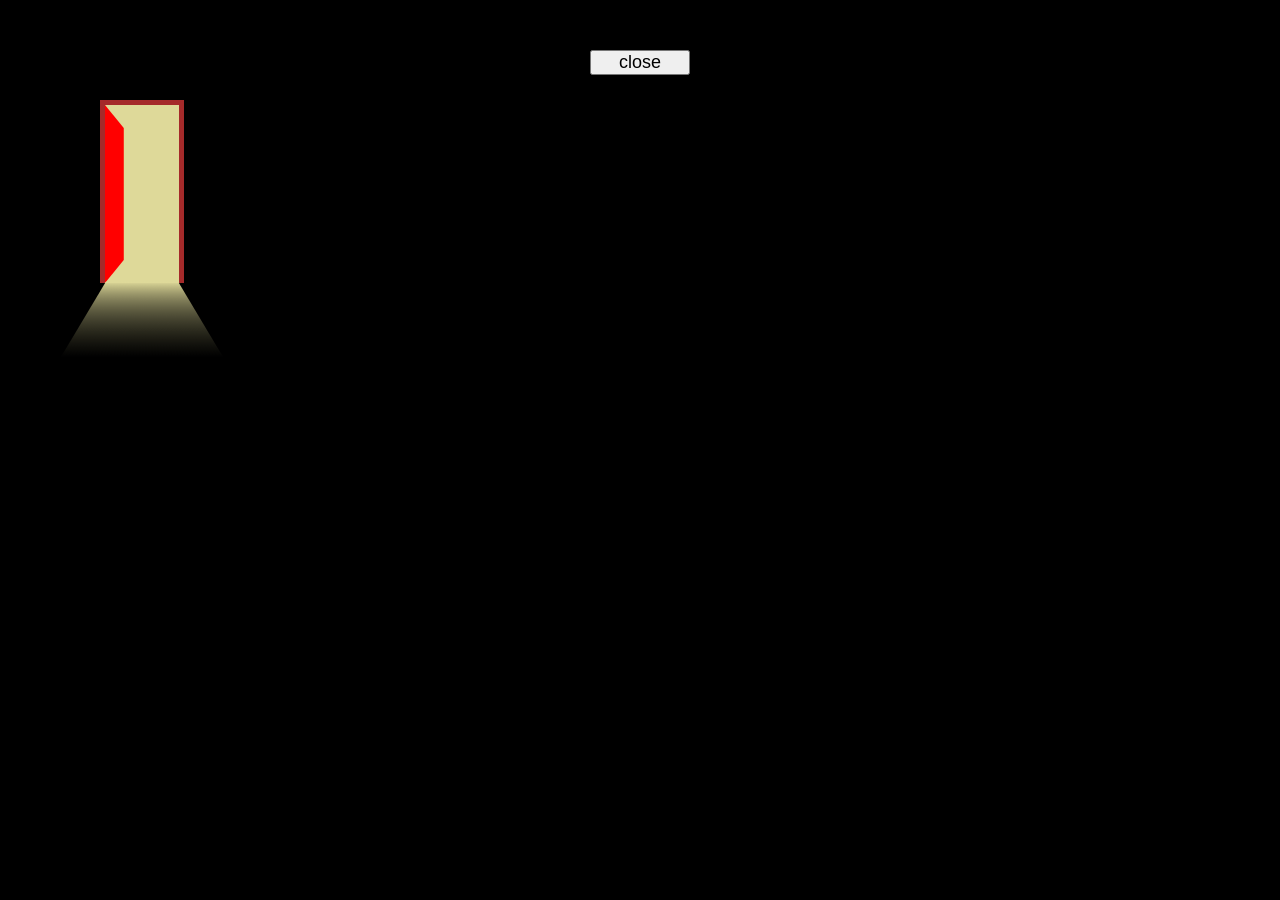
==== index.html @ 0a94a7cc "Rename Door.html to index.html" ====
<!doctype html>
<html>
<head>
  <title>Door Animation</title>
  <link rel="stylesheet" href="style.css">
</head>
<body>
<!--is this help you?
  and something i improve tell me in raihanshek530+DoorAnimation@gmail.com -->
  <div id="frame">
  <div id="door"></div>
  </div>
  <div class="glow"></div>
  <button id="open">close</button>
  <script src="script.js"></script>
</body>
</html>
---- style.css ----
*{
  margin: 0;
  padding: 0;
}
body{
  background-color: black
}
#frame{
  margin: 100px 0 0 100px;
  height: 178px;
  width: 74px;
  border-top: 5px solid brown;
  border-left: 5px solid brown;
  border-right: 5px solid brown;
  position: relative;
  background-color: #ded999;
}
#door{
  top: 0;
  left: 0;
  height: 178px;
  width: 74px;
  transform: perspective(200px) rotateY(70deg);
  background: url('https://i.ibb.co/LXZwYfCQ/IMG-20250215-111242.jpg');
  background-size: contain;
  background-repeat: no-repeat;
  background-color: red;
  transition: transform 0.5s ease-in-out;
  transform-origin: left;
  position: absolute;
}
.glow{
  position: absolute;
  top: 255px;
  left: -8px;
  height: 100px;
  width:100px;
  background: linear-gradient(#ded999, transparent);
  margin: 0 0 0 100px;
  transform: perspective(100px) rotateX(50deg);
  transition: opacity 0.7s linear;
  opacity: 1;
}
#open{
  font-size: 18px;
  height: 25px;
  width: 100px;
  position: absolute;
  top: 50px;
  left: 50%;
  transform: translateX(-50%);
  transition: color 0.7s ease-in-out;
  
}
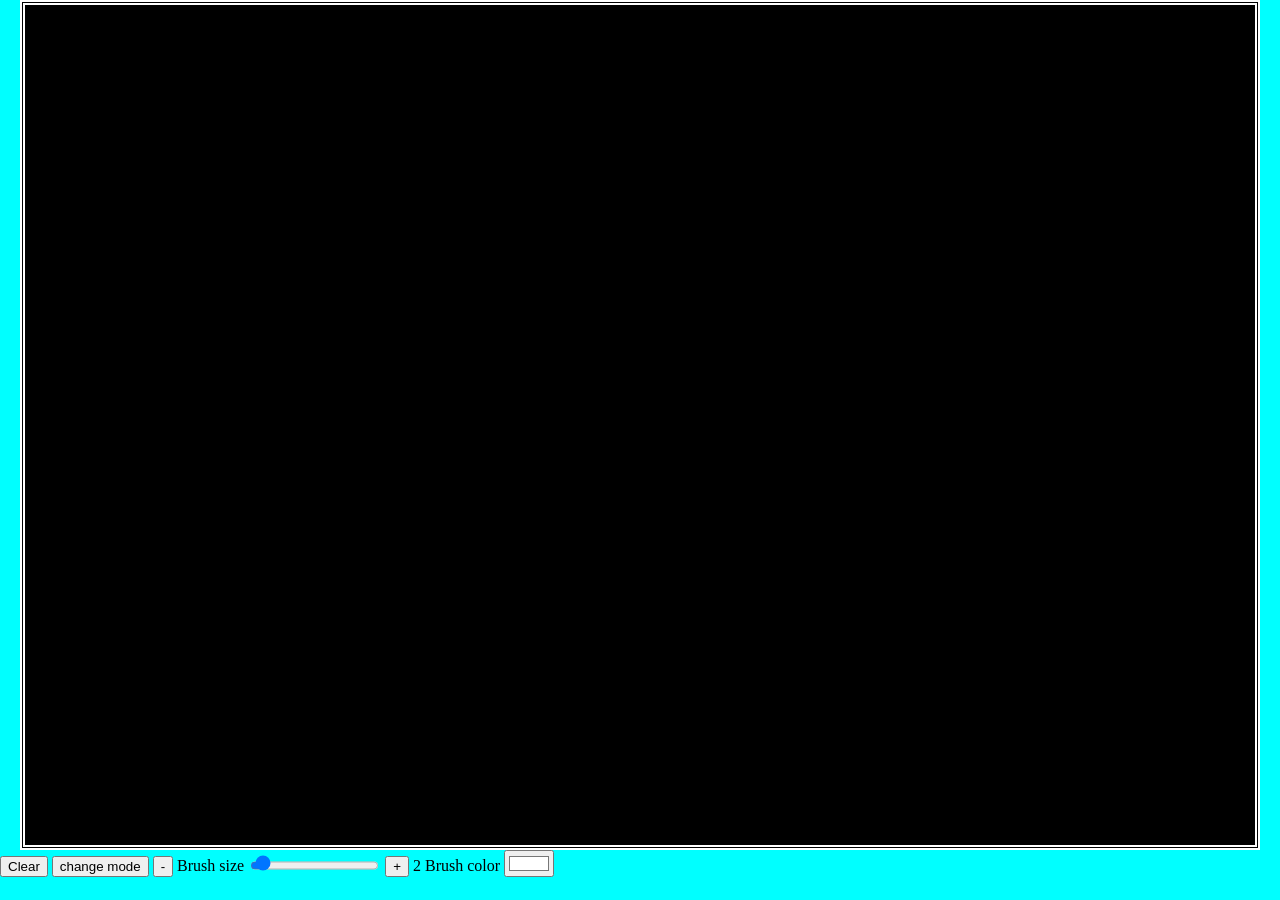
==== commit 7965c1b8: "new files sfdsfassdasdf" ====
--- a/index.html
+++ b/index.html
@@ -1,17 +1,37 @@
-<!doctype html>
-<html>
-<head>
-  <title>Door Animation</title>
-  <link rel="stylesheet" href="style.css">
-</head>
-<body>
-<!--is this help you?
-  and something i improve tell me in raihanshek530+DoorAnimation@gmail.com -->
-  <div id="frame">
-  <div id="door"></div>
-  </div>
-  <div class="glow"></div>
-  <button id="open">close</button>
-  <script src="script.js"></script>
-</body>
+<!DOCTYPE html>
+<html lang="EN-IN">
+  <head>
+    <meta charset="UTF-8" />
+    <meta name="viewport" content="width=device-width, initial-scale=1.0" />
+    <meta
+      name="description"
+      content="Unleash your creativity with Canvas Drawing App! Draw freely on an interactive canvas, adjust brush size and color, switch modes, and clear your artwork. Perfect for artists, designers, and hobbyists. Updated October 2025." />
+    <title>Canvas Drawing</title>
+    <link rel="icon" type="image/png" href="img/image.png" />
+    <link rel="stylesheet" href="style.css" />
+  </head>
+
+  <body>
+    <canvas
+      id="myCanvas"
+      role="application"
+      aria-label="Interactive drawing canvas"></canvas>
+    <button onclick="clearCanvas()" aria-label="Clear the canvas" class="btn">
+      Clear
+    </button>
+    <button id="change" aria-label="Toggle drawing mode" class="btn">
+      change mode
+    </button>
+
+    <button class="btn1 btn br" aria-label="Decrease brush size">-</button>
+
+    <label for="inp"> Brush size </label>
+    <input id="inp" type="range" min="1" max="100" value="5" />
+    <button class="btn2 btn br" aria-label="Increase brush size">+</button>
+    <p id="msg" aria-label="current brush size"></p>
+    <label for="color"> Brush color </label>
+    <input type="color" id="color" value="#ffffff" />
+
+    <script src="script.js"></script>
+  </body>
 </html>
--- a/style.css
+++ b/style.css
@@ -1,54 +1 @@
-*{
-  margin: 0;
-  padding: 0;
-}
-body{
-  background-color: black
-}
-#frame{
-  margin: 100px 0 0 100px;
-  height: 178px;
-  width: 74px;
-  border-top: 5px solid brown;
-  border-left: 5px solid brown;
-  border-right: 5px solid brown;
-  position: relative;
-  background-color: #ded999;
-}
-#door{
-  top: 0;
-  left: 0;
-  height: 178px;
-  width: 74px;
-  transform: perspective(200px) rotateY(70deg);
-  background: url('https://i.ibb.co/LXZwYfCQ/IMG-20250215-111242.jpg');
-  background-size: contain;
-  background-repeat: no-repeat;
-  background-color: red;
-  transition: transform 0.5s ease-in-out;
-  transform-origin: left;
-  position: absolute;
-}
-.glow{
-  position: absolute;
-  top: 255px;
-  left: -8px;
-  height: 100px;
-  width:100px;
-  background: linear-gradient(#ded999, transparent);
-  margin: 0 0 0 100px;
-  transform: perspective(100px) rotateX(50deg);
-  transition: opacity 0.7s linear;
-  opacity: 1;
-}
-#open{
-  font-size: 18px;
-  height: 25px;
-  width: 100px;
-  position: absolute;
-  top: 50px;
-  left: 50%;
-  transform: translateX(-50%);
-  transition: color 0.7s ease-in-out;
-  
-}
+body{background-color:cyan;margin:0}canvas{background-color:#000;border:5px double #fff;cursor:url(img/image.png) 16 16,pointer;display:block;margin-left:20px}.gop{font-size:16px;left:10px;padding:5px 10px;position:fixed;top:10px}#inp,#msg{display:inline}#btn1{color:blue;font-size:36px;height:30px;width:30px}@media screen and (max-width:767px){body{font-size:24px}input[type=range]{-webkit-appearance:none;appearance:none;border:2px double #daa520;border-radius:25px;height:50px;width:250px}input[type=color]{height:70px;width:70px}.btn{color:blue;font-size:24px}.br{font-size:36px;height:40px;width:40px}}input[type=range]::-webkit-slider-thumb{-webkit-appearance:none;appearance:none;background:#04aa6d;border:2px double #daa520;border-radius:50%;cursor:pointer;height:30px;margin-top:-5px;width:30px}input[type=range]::-moz-range-thumb{background:#04aa6d;border:2px double #daa520;border-radius:50%;cursor:pointer;height:30px;width:30px}input[type=range]::-ms-thumb{background:#04aa6d;border:2px double #daa520;border-radius:50%;cursor:pointer;height:30px;width:30px}
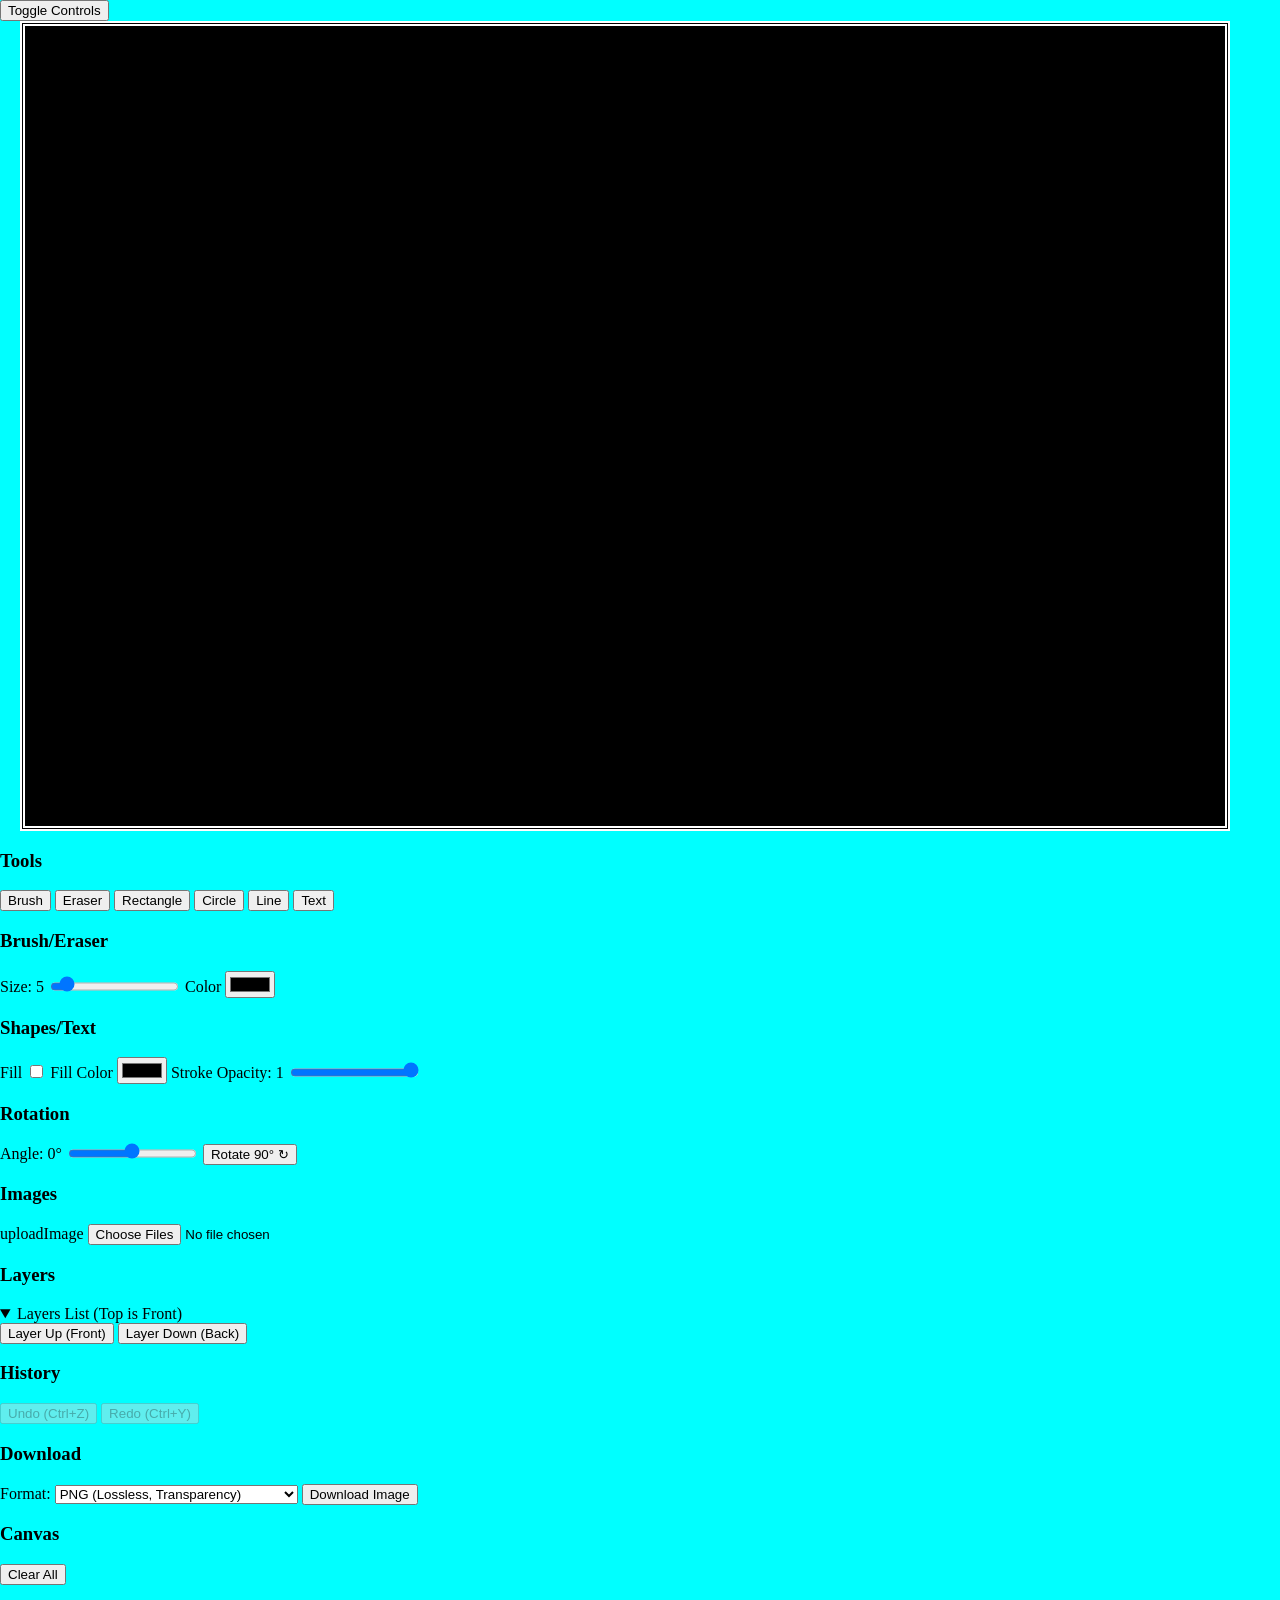
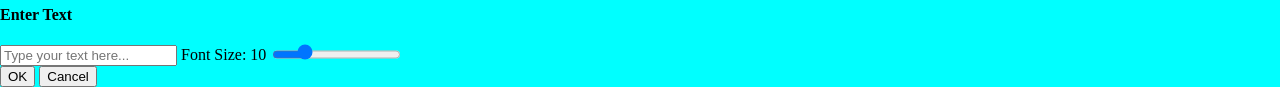
==== commit 677522ec: "Update index.html AEFRDSFV" ====
--- a/index.html
+++ b/index.html
@@ -1,37 +1 @@
-<!DOCTYPE html>
-<html lang="EN-IN">
-  <head>
-    <meta charset="UTF-8" />
-    <meta name="viewport" content="width=device-width, initial-scale=1.0" />
-    <meta
-      name="description"
-      content="Unleash your creativity with Canvas Drawing App! Draw freely on an interactive canvas, adjust brush size and color, switch modes, and clear your artwork. Perfect for artists, designers, and hobbyists. Updated October 2025." />
-    <title>Canvas Drawing</title>
-    <link rel="icon" type="image/png" href="img/image.png" />
-    <link rel="stylesheet" href="style.css" />
-  </head>
-
-  <body>
-    <canvas
-      id="myCanvas"
-      role="application"
-      aria-label="Interactive drawing canvas"></canvas>
-    <button onclick="clearCanvas()" aria-label="Clear the canvas" class="btn">
-      Clear
-    </button>
-    <button id="change" aria-label="Toggle drawing mode" class="btn">
-      change mode
-    </button>
-
-    <button class="btn1 btn br" aria-label="Decrease brush size">-</button>
-
-    <label for="inp"> Brush size </label>
-    <input id="inp" type="range" min="1" max="100" value="5" />
-    <button class="btn2 btn br" aria-label="Increase brush size">+</button>
-    <p id="msg" aria-label="current brush size"></p>
-    <label for="color"> Brush color </label>
-    <input type="color" id="color" value="#ffffff" />
-
-    <script src="script.js"></script>
-  </body>
-</html>
+<!doctypehtml><html lang=en><meta charset=UTF-8><meta content="width=device-width,initial-scale=1"name=viewport><meta content="Enhanced Canvas Drawing App with layers, shapes, images, rotation, text, eraser, undo/redo, hideable panel, foldable layers, and responsive design."name=description><title>Canvas Drawing App</title><link href=style.css rel=stylesheet><button id=toggle-controls>Toggle Controls</button><div id=canvas-container><canvas height=800 id=myCanvas width=1200></canvas></div><div class=controls><h3>Tools</h3><div class=tool-group><button id=toolBrush class=active>Brush</button> <button id=toolEraser>Eraser</button> <button id=toolRect>Rectangle</button> <button id=toolCircle>Circle</button> <button id=toolLine>Line</button> <button id=toolText>Text</button></div><h3>Brush/Eraser</h3><label for=brushSize>Size: <span id=brushSizeValue>5</span></label> <input id=brushSize type=range value=5 max=50 min=1> <label>Color <input id=brushColor type=color value=#000000></label><h3>Shapes/Text</h3><label>Fill <input id=shapeFill type=checkbox></label> <label>Fill Color <input id=fillColor type=color value=#000000></label> <label for=shapeOpacity>Stroke Opacity: <span id=shapeOpacityValue>1</span></label> <input id=shapeOpacity type=range value=1 max=1 min=0 step=0.1><h3>Rotation</h3><label for=rotationRange>Angle: <span id=rotationValue>0°</span></label> <input id=rotationRange type=range value=0 max=180 min=-180 step=5> <button id=rotate90Clockwise>Rotate 90° ↻</button><h3>Images</h3><label>uploadImage <input id=uploadImage type=file accept=image/* multiple></label><h3>Layers</h3><details id=layersAccordion open><summary>Layers List (Top is Front)</summary><div id=layersPanel></div></details><div><button id=layerUp>Layer Up (Front)</button> <button id=layerDown>Layer Down (Back)</button></div><h3>History</h3><div><button id=undo disabled>Undo (Ctrl+Z)</button> <button id=redo disabled>Redo (Ctrl+Y)</button></div><h3>Download</h3><label for=format>Format:</label> <select id=format><option value=png>PNG (Lossless, Transparency)<option value=jpeg>JPEG (Lossy, No Transparency)<option value=svg>SVG (Vector - Shapes/Text/Line only)</select> <button id=download>Download Image</button><h3>Canvas</h3><button id=clearCanvas>Clear All</button></div><div id=textModal><h4>Enter Text</h4><input id=textInput placeholder="Type your text here..."maxlength=100> <label>Font Size: <span id=textFontSizeValue>10</span></label> <input id=textFontSize type=range value=30 max=100 min=10><br><button id=confirmText>OK</button> <button id=cancelText>Cancel</button></div><script src=script.js></script>
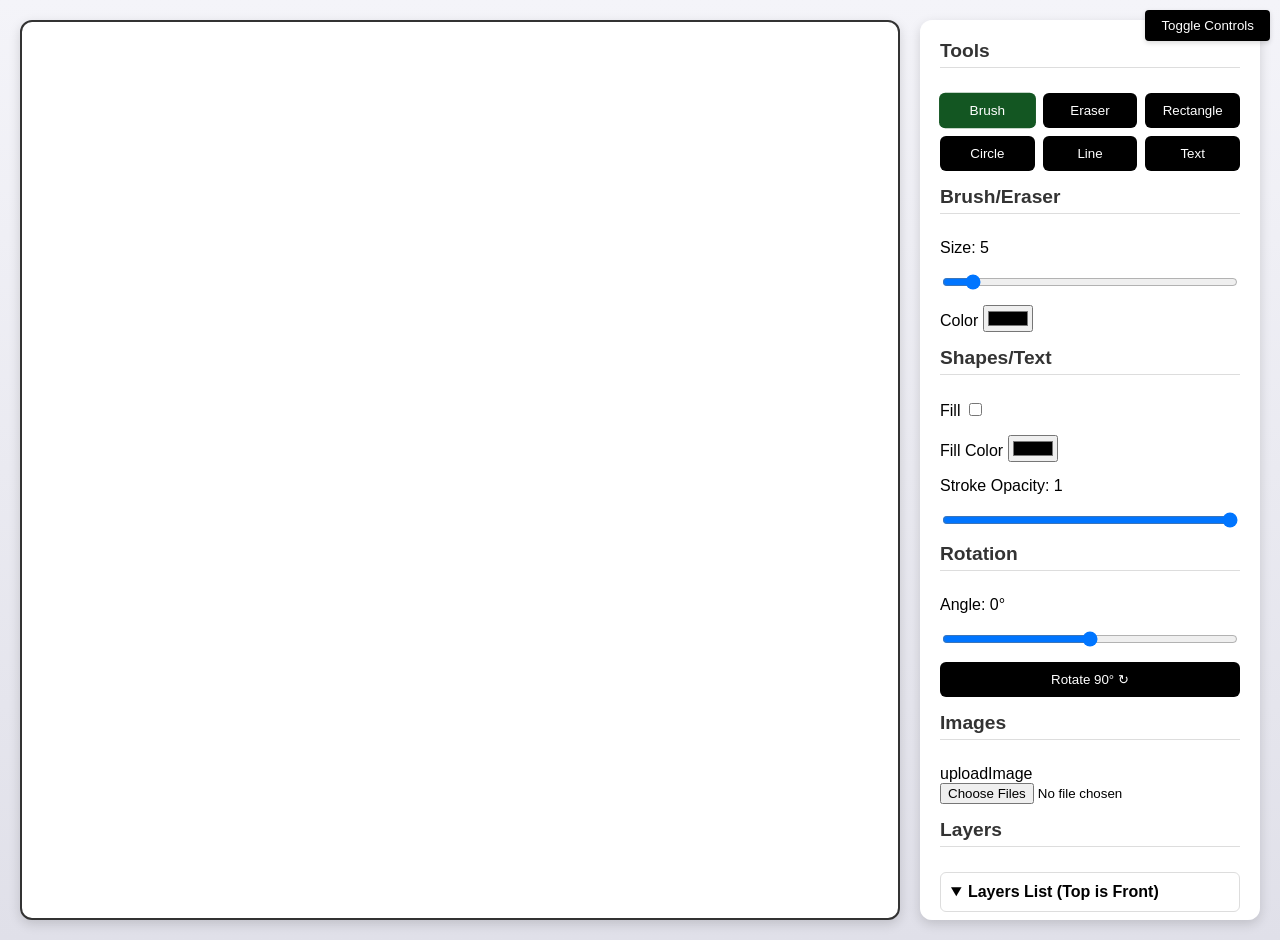
==== commit 25b15fe5: "Update index.html" ====
--- a/index.html
+++ b/index.html
@@ -1 +1 @@
-<!doctypehtml><html lang=en><meta charset=UTF-8><meta content="width=device-width,initial-scale=1"name=viewport><meta content="Enhanced Canvas Drawing App with layers, shapes, images, rotation, text, eraser, undo/redo, hideable panel, foldable layers, and responsive design."name=description><title>Canvas Drawing App</title><link href=style.css rel=stylesheet><button id=toggle-controls>Toggle Controls</button><div id=canvas-container><canvas height=800 id=myCanvas width=1200></canvas></div><div class=controls><h3>Tools</h3><div class=tool-group><button id=toolBrush class=active>Brush</button> <button id=toolEraser>Eraser</button> <button id=toolRect>Rectangle</button> <button id=toolCircle>Circle</button> <button id=toolLine>Line</button> <button id=toolText>Text</button></div><h3>Brush/Eraser</h3><label for=brushSize>Size: <span id=brushSizeValue>5</span></label> <input id=brushSize type=range value=5 max=50 min=1> <label>Color <input id=brushColor type=color value=#000000></label><h3>Shapes/Text</h3><label>Fill <input id=shapeFill type=checkbox></label> <label>Fill Color <input id=fillColor type=color value=#000000></label> <label for=shapeOpacity>Stroke Opacity: <span id=shapeOpacityValue>1</span></label> <input id=shapeOpacity type=range value=1 max=1 min=0 step=0.1><h3>Rotation</h3><label for=rotationRange>Angle: <span id=rotationValue>0°</span></label> <input id=rotationRange type=range value=0 max=180 min=-180 step=5> <button id=rotate90Clockwise>Rotate 90° ↻</button><h3>Images</h3><label>uploadImage <input id=uploadImage type=file accept=image/* multiple></label><h3>Layers</h3><details id=layersAccordion open><summary>Layers List (Top is Front)</summary><div id=layersPanel></div></details><div><button id=layerUp>Layer Up (Front)</button> <button id=layerDown>Layer Down (Back)</button></div><h3>History</h3><div><button id=undo disabled>Undo (Ctrl+Z)</button> <button id=redo disabled>Redo (Ctrl+Y)</button></div><h3>Download</h3><label for=format>Format:</label> <select id=format><option value=png>PNG (Lossless, Transparency)<option value=jpeg>JPEG (Lossy, No Transparency)<option value=svg>SVG (Vector - Shapes/Text/Line only)</select> <button id=download>Download Image</button><h3>Canvas</h3><button id=clearCanvas>Clear All</button></div><div id=textModal><h4>Enter Text</h4><input id=textInput placeholder="Type your text here..."maxlength=100> <label>Font Size: <span id=textFontSizeValue>10</span></label> <input id=textFontSize type=range value=30 max=100 min=10><br><button id=confirmText>OK</button> <button id=cancelText>Cancel</button></div><script src=script.js></script>
+<!doctypehtml><html lang=en><meta charset=UTF-8><meta content="width=device-width,initial-scale=1"name=viewport><meta content="Enhanced Canvas Drawing App with layers, shapes, images, rotation, text, eraser, undo/redo, hideable panel, foldable layers, and responsive design."name=description><title>Canvas Drawing App</title><style>:root{--primary-color:#000;--secondary-color:#663343;--background-color:#f4f4f9;--panel-bg-color:#fff;--border-color:#ddd;--shadow-color:rgba(0,0,0,.15);--active-layer-bg:var(--secondary-color);--handle-color:var(--primary-color)}body{background:linear-gradient(to bottom,var(--background-color),#e0e0e9);box-sizing:border-box;display:flex;flex-direction:row;font-family:-apple-system,BlinkMacSystemFont,Segoe UI,Roboto,sans-serif;gap:20px;margin:0;min-height:100vh;padding:20px}#toggle-controls{background:var(--primary-color);border:none;border-radius:4px;box-shadow:0 2px 5px var(--shadow-color);color:#fff;cursor:pointer;padding:8px 16px;position:fixed;right:10px;top:10px;transition:background .2s,transform .1s;z-index:10}#toggle-controls:hover{background:var(--secondary-color);transform:scale(1.05)}#canvas-container{background:#fff;border:2px solid #333;border-radius:12px;box-shadow:0 4px 12px var(--shadow-color);flex-grow:1;min-width:300px;position:relative}canvas{border-radius:10px;cursor:crosshair;display:block;height:100%;touch-action:none;width:100%}.controls{background:var(--panel-bg-color);border-radius:12px;box-shadow:0 4px 12px var(--shadow-color);display:flex;flex-direction:column;gap:15px;max-height:calc(100vh - 40px);min-width:300px;overflow-y:auto;padding:20px;transition:all .3s ease;width:300px}.controls.hidden{margin:0;min-width:0;opacity:0;padding:0;pointer-events:none;transform:translateX(100%);width:0}.controls h3{border-bottom:1px solid var(--border-color);color:#333;font-size:1.2em;margin:0 0 10px;padding-bottom:5px}.controls button,.controls input,.controls label,.controls select{margin-bottom:0}.controls button{background:var(--primary-color);border:none;border-radius:6px;color:#fff;cursor:pointer;padding:10px;transition:background .2s,transform .1s}.controls button:hover{background:var(--secondary-color);transform:scale(1.02)}.controls button.active{background:#135622;transform:scale(1.02)}.controls button:disabled{background:#ccc;cursor:not-allowed}.tool-group{display:grid;gap:8px;grid-template-columns:repeat(3,1fr)}details#layersAccordion{border:1px solid var(--border-color);border-radius:6px;padding:10px;user-select:none}summary{cursor:pointer;font-weight:700;outline:0}.layer-item{background:#e9ecef;border-radius:6px;cursor:pointer;display:flex;flex-direction:column;gap:5px;margin-bottom:5px;padding:10px;transition:background .2s,box-shadow .2s}.layer-item:hover{background:#d4d9de}.layer-info{align-items:center;display:flex;justify-content:space-between}.layer-buttons button{font-size:.9em;margin-left:5px;padding:4px 8px}.layer-item.active .layer-buttons button{color:var(--primary-color)}.layer-item.active .layer-buttons button:hover{background:#f0f0f0}.opacity-slider{cursor:grab;width:100%}#textModal{background:var(--panel-bg-color);border-radius:12px;box-shadow:0 8px 25px rgba(0,0,0,.4);display:none;left:50%;min-width:300px;padding:30px;position:fixed;top:50%;transform:translate(-50%,-50%);z-index:1000}#textModal h4{margin-top:0}#textModal input{border:1px solid var(--border-color);border-radius:6px;box-sizing:border-box;margin-bottom:20px;padding:10px;width:100%}#textModal button{margin-right:10px;min-width:80px}@media (max-width:1024px){body{flex-direction:column;gap:10px;padding:10px}#canvas-container{height:50vh;max-width:100%;min-height:300px;order:1;width:100%}.controls{max-height:none;max-height:40vh;min-width:100%;order:2;padding:15px;width:100%}#toggle-controls{bottom:10px;position:fixed;right:10px;top:auto;z-index:1100}.controls.hidden{gap:0;margin-bottom:-15px;max-height:0;padding:0 15px}#textModal{box-sizing:border-box;width:90%}}@media (max-width:480px){.tool-group{grid-template-columns:repeat(2,1fr)}}.layer-item.active{background:var(--active-layer-bg);box-shadow:0 2px 4px rgba(0,0,0,.2);color:#fff}.layer-item.active .layer-buttons button{background:#fff;color:var(--secondary-color)}#textModal button:focus,#textModal input:focus,.controls button:focus,.controls input:focus,.controls select:focus,.layer-item:focus{outline:3px solid #ffc107;outline-offset:2px}</style><button id=toggle-controls>Toggle Controls</button><div id=canvas-container><canvas height=800 id=myCanvas width=1200></canvas></div><div class=controls><h3>Tools</h3><div class=tool-group><button id=toolBrush class=active>Brush</button> <button id=toolEraser>Eraser</button> <button id=toolRect>Rectangle</button> <button id=toolCircle>Circle</button> <button id=toolLine>Line</button> <button id=toolText>Text</button></div><h3>Brush/Eraser</h3><label for=brushSize>Size: <span id=brushSizeValue>5</span></label> <input id=brushSize type=range value=5 max=50 min=1> <label>Color <input id=brushColor type=color value=#000000></label><h3>Shapes/Text</h3><label>Fill <input id=shapeFill type=checkbox></label> <label>Fill Color <input id=fillColor type=color value=#000000></label> <label for=shapeOpacity>Stroke Opacity: <span id=shapeOpacityValue>1</span></label> <input id=shapeOpacity type=range value=1 max=1 min=0 step=0.1><h3>Rotation</h3><label for=rotationRange>Angle: <span id=rotationValue>0°</span></label> <input id=rotationRange type=range value=0 max=180 min=-180 step=5> <button id=rotate90Clockwise>Rotate 90° ↻</button><h3>Images</h3><label>uploadImage <input id=uploadImage type=file accept=image/* multiple></label><h3>Layers</h3><details id=layersAccordion open><summary>Layers List (Top is Front)</summary><div id=layersPanel></div></details><div><button id=layerUp>Layer Up (Front)</button> <button id=layerDown>Layer Down (Back)</button></div><h3>History</h3><div><button id=undo disabled>Undo (Ctrl+Z)</button> <button id=redo disabled>Redo (Ctrl+Y)</button></div><h3>Download</h3><label for=format>Format:</label> <select id=format><option value=png>PNG (Lossless, Transparency)<option value=jpeg>JPEG (Lossy, No Transparency)<option value=svg>SVG (Vector - Shapes/Text/Line only)</select> <button id=download>Download Image</button><h3>Canvas</h3><button id=clearCanvas>Clear All</button></div><div id=textModal><h4>Enter Text</h4><input id=textInput maxlength=100 placeholder="Type your text here..."> <label>Font Size: <span id=textFontSizeValue>10</span></label> <input id=textFontSize type=range value=30 max=100 min=10><br><button id=confirmText>OK</button> <button id=cancelText>Cancel</button></div><script defer src=script.js></script>
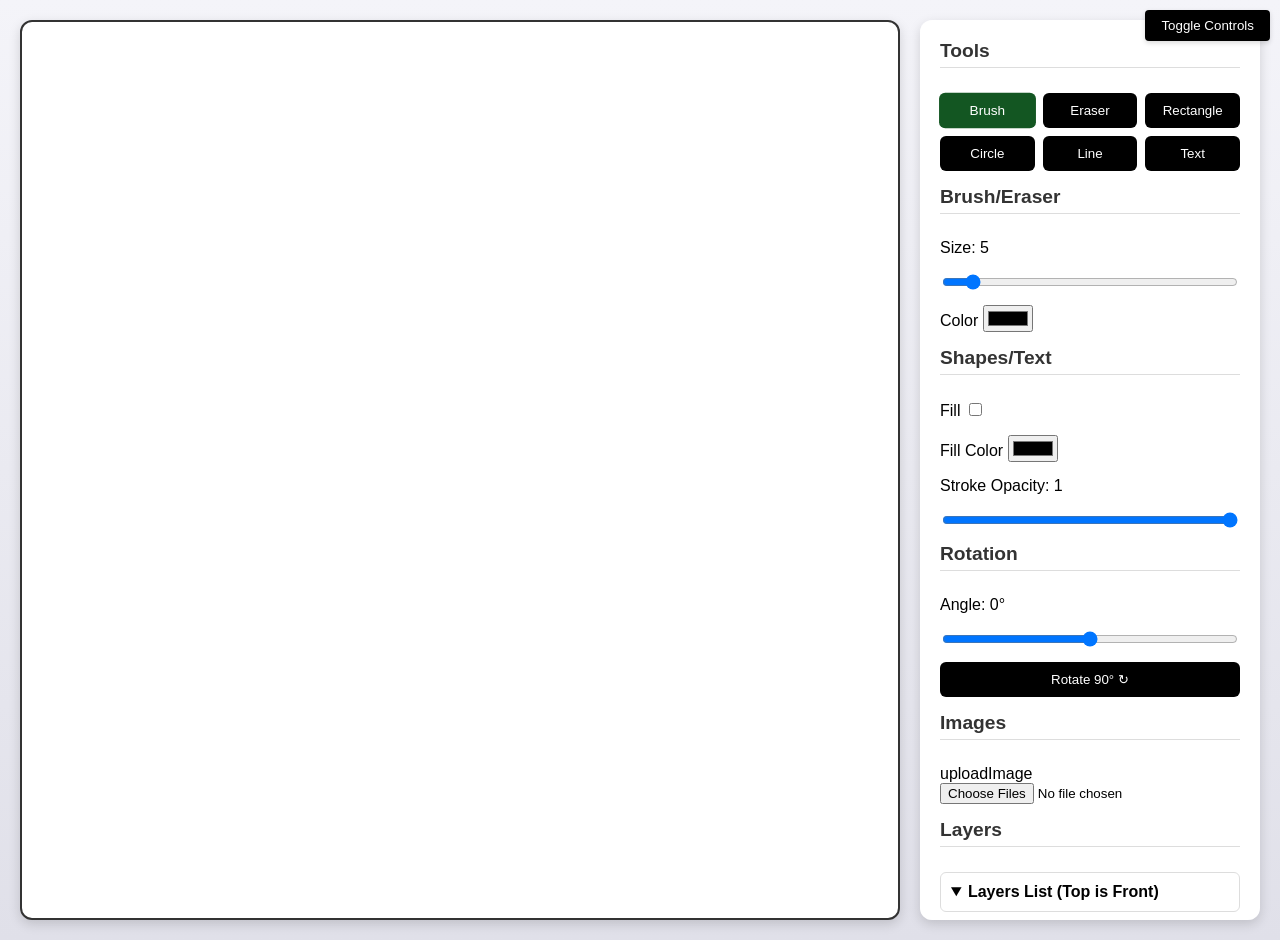
==== commit ea9eca3a: "Update index.html" ====
--- a/index.html
+++ b/index.html
@@ -1 +1 @@
-<!doctypehtml><html lang=en><meta charset=UTF-8><meta content="width=device-width,initial-scale=1"name=viewport><meta content="Enhanced Canvas Drawing App with layers, shapes, images, rotation, text, eraser, undo/redo, hideable panel, foldable layers, and responsive design."name=description><title>Canvas Drawing App</title><style>:root{--primary-color:#000;--secondary-color:#663343;--background-color:#f4f4f9;--panel-bg-color:#fff;--border-color:#ddd;--shadow-color:rgba(0,0,0,.15);--active-layer-bg:var(--secondary-color);--handle-color:var(--primary-color)}body{background:linear-gradient(to bottom,var(--background-color),#e0e0e9);box-sizing:border-box;display:flex;flex-direction:row;font-family:-apple-system,BlinkMacSystemFont,Segoe UI,Roboto,sans-serif;gap:20px;margin:0;min-height:100vh;padding:20px}#toggle-controls{background:var(--primary-color);border:none;border-radius:4px;box-shadow:0 2px 5px var(--shadow-color);color:#fff;cursor:pointer;padding:8px 16px;position:fixed;right:10px;top:10px;transition:background .2s,transform .1s;z-index:10}#toggle-controls:hover{background:var(--secondary-color);transform:scale(1.05)}#canvas-container{background:#fff;border:2px solid #333;border-radius:12px;box-shadow:0 4px 12px var(--shadow-color);flex-grow:1;min-width:300px;position:relative}canvas{border-radius:10px;cursor:crosshair;display:block;height:100%;touch-action:none;width:100%}.controls{background:var(--panel-bg-color);border-radius:12px;box-shadow:0 4px 12px var(--shadow-color);display:flex;flex-direction:column;gap:15px;max-height:calc(100vh - 40px);min-width:300px;overflow-y:auto;padding:20px;transition:all .3s ease;width:300px}.controls.hidden{margin:0;min-width:0;opacity:0;padding:0;pointer-events:none;transform:translateX(100%);width:0}.controls h3{border-bottom:1px solid var(--border-color);color:#333;font-size:1.2em;margin:0 0 10px;padding-bottom:5px}.controls button,.controls input,.controls label,.controls select{margin-bottom:0}.controls button{background:var(--primary-color);border:none;border-radius:6px;color:#fff;cursor:pointer;padding:10px;transition:background .2s,transform .1s}.controls button:hover{background:var(--secondary-color);transform:scale(1.02)}.controls button.active{background:#135622;transform:scale(1.02)}.controls button:disabled{background:#ccc;cursor:not-allowed}.tool-group{display:grid;gap:8px;grid-template-columns:repeat(3,1fr)}details#layersAccordion{border:1px solid var(--border-color);border-radius:6px;padding:10px;user-select:none}summary{cursor:pointer;font-weight:700;outline:0}.layer-item{background:#e9ecef;border-radius:6px;cursor:pointer;display:flex;flex-direction:column;gap:5px;margin-bottom:5px;padding:10px;transition:background .2s,box-shadow .2s}.layer-item:hover{background:#d4d9de}.layer-info{align-items:center;display:flex;justify-content:space-between}.layer-buttons button{font-size:.9em;margin-left:5px;padding:4px 8px}.layer-item.active .layer-buttons button{color:var(--primary-color)}.layer-item.active .layer-buttons button:hover{background:#f0f0f0}.opacity-slider{cursor:grab;width:100%}#textModal{background:var(--panel-bg-color);border-radius:12px;box-shadow:0 8px 25px rgba(0,0,0,.4);display:none;left:50%;min-width:300px;padding:30px;position:fixed;top:50%;transform:translate(-50%,-50%);z-index:1000}#textModal h4{margin-top:0}#textModal input{border:1px solid var(--border-color);border-radius:6px;box-sizing:border-box;margin-bottom:20px;padding:10px;width:100%}#textModal button{margin-right:10px;min-width:80px}@media (max-width:1024px){body{flex-direction:column;gap:10px;padding:10px}#canvas-container{height:50vh;max-width:100%;min-height:300px;order:1;width:100%}.controls{max-height:none;max-height:40vh;min-width:100%;order:2;padding:15px;width:100%}#toggle-controls{bottom:10px;position:fixed;right:10px;top:auto;z-index:1100}.controls.hidden{gap:0;margin-bottom:-15px;max-height:0;padding:0 15px}#textModal{box-sizing:border-box;width:90%}}@media (max-width:480px){.tool-group{grid-template-columns:repeat(2,1fr)}}.layer-item.active{background:var(--active-layer-bg);box-shadow:0 2px 4px rgba(0,0,0,.2);color:#fff}.layer-item.active .layer-buttons button{background:#fff;color:var(--secondary-color)}#textModal button:focus,#textModal input:focus,.controls button:focus,.controls input:focus,.controls select:focus,.layer-item:focus{outline:3px solid #ffc107;outline-offset:2px}</style><button id=toggle-controls>Toggle Controls</button><div id=canvas-container><canvas height=800 id=myCanvas width=1200></canvas></div><div class=controls><h3>Tools</h3><div class=tool-group><button id=toolBrush class=active>Brush</button> <button id=toolEraser>Eraser</button> <button id=toolRect>Rectangle</button> <button id=toolCircle>Circle</button> <button id=toolLine>Line</button> <button id=toolText>Text</button></div><h3>Brush/Eraser</h3><label for=brushSize>Size: <span id=brushSizeValue>5</span></label> <input id=brushSize type=range value=5 max=50 min=1> <label>Color <input id=brushColor type=color value=#000000></label><h3>Shapes/Text</h3><label>Fill <input id=shapeFill type=checkbox></label> <label>Fill Color <input id=fillColor type=color value=#000000></label> <label for=shapeOpacity>Stroke Opacity: <span id=shapeOpacityValue>1</span></label> <input id=shapeOpacity type=range value=1 max=1 min=0 step=0.1><h3>Rotation</h3><label for=rotationRange>Angle: <span id=rotationValue>0°</span></label> <input id=rotationRange type=range value=0 max=180 min=-180 step=5> <button id=rotate90Clockwise>Rotate 90° ↻</button><h3>Images</h3><label>uploadImage <input id=uploadImage type=file accept=image/* multiple></label><h3>Layers</h3><details id=layersAccordion open><summary>Layers List (Top is Front)</summary><div id=layersPanel></div></details><div><button id=layerUp>Layer Up (Front)</button> <button id=layerDown>Layer Down (Back)</button></div><h3>History</h3><div><button id=undo disabled>Undo (Ctrl+Z)</button> <button id=redo disabled>Redo (Ctrl+Y)</button></div><h3>Download</h3><label for=format>Format:</label> <select id=format><option value=png>PNG (Lossless, Transparency)<option value=jpeg>JPEG (Lossy, No Transparency)<option value=svg>SVG (Vector - Shapes/Text/Line only)</select> <button id=download>Download Image</button><h3>Canvas</h3><button id=clearCanvas>Clear All</button></div><div id=textModal><h4>Enter Text</h4><input id=textInput maxlength=100 placeholder="Type your text here..."> <label>Font Size: <span id=textFontSizeValue>10</span></label> <input id=textFontSize type=range value=30 max=100 min=10><br><button id=confirmText>OK</button> <button id=cancelText>Cancel</button></div><script defer src=script.js></script>
+<!doctypehtml><html lang=en><meta charset=UTF-8><meta content="width=device-width,initial-scale=1"name=viewport><meta content="Enhanced Canvas Drawing App with layers, shapes, images, rotation, text, eraser, undo/redo, hideable panel, foldable layers, and responsive design."name=description><title>Canvas Drawing App</title><style>:root{--primary-color:#000;--secondary-color:#663343;--background-color:#f4f4f9;--panel-bg-color:#fff;--border-color:#ddd;--shadow-color:rgba(0,0,0,.15);--active-layer-bg:var(--secondary-color);--handle-color:var(--primary-color)}body{background:linear-gradient(to bottom,var(--background-color),#e0e0e9);box-sizing:border-box;display:flex;flex-direction:row;font-family:-apple-system,BlinkMacSystemFont,Segoe UI,Roboto,sans-serif;gap:20px;margin:0;min-height:100vh;padding:20px}#toggle-controls{background:var(--primary-color);border:none;border-radius:4px;box-shadow:0 2px 5px var(--shadow-color);color:#fff;cursor:pointer;padding:8px 16px;position:fixed;right:10px;top:10px;transition:background .2s,transform .1s;z-index:10}#toggle-controls:hover{background:var(--secondary-color);transform:scale(1.05)}#canvas-container{background:#fff;border:2px solid #333;border-radius:12px;box-shadow:0 4px 12px var(--shadow-color);flex-grow:1;min-width:300px;position:relative}canvas{border-radius:10px;cursor:crosshair;display:block;height:100%;touch-action:none;width:100%}.controls{background:var(--panel-bg-color);border-radius:12px;box-shadow:0 4px 12px var(--shadow-color);display:flex;flex-direction:column;gap:15px;max-height:calc(100vh - 40px);min-width:300px;overflow-y:auto;padding:20px;transition:all .3s ease;width:300px}.controls.hidden{margin:0;min-width:0;opacity:0;padding:0;pointer-events:none;transform:translateX(100%);width:0}.controls h3{border-bottom:1px solid var(--border-color);color:#333;font-size:1.2em;margin:0 0 10px;padding-bottom:5px}.controls button,.controls input,.controls label,.controls select{margin-bottom:0}.controls button{background:var(--primary-color);border:none;border-radius:6px;color:#fff;cursor:pointer;padding:10px;transition:background .2s,transform .1s}.controls button:hover{background:var(--secondary-color);transform:scale(1.02)}.controls button.active{background:#135622;transform:scale(1.02)}.controls button:disabled{background:#ccc;cursor:not-allowed}.tool-group{display:grid;gap:8px;grid-template-columns:repeat(3,1fr)}details#layersAccordion{border:1px solid var(--border-color);border-radius:6px;padding:10px;user-select:none}summary{cursor:pointer;font-weight:700;outline:0}.layer-item{background:#e9ecef;border-radius:6px;cursor:pointer;display:flex;flex-direction:column;gap:5px;margin-bottom:5px;padding:10px;transition:background .2s,box-shadow .2s}.layer-item:hover{background:#d4d9de}.layer-info{align-items:center;display:flex;justify-content:space-between}.layer-buttons button{font-size:.9em;margin-left:5px;padding:4px 8px}.layer-item.active .layer-buttons button{color:var(--primary-color)}.layer-item.active .layer-buttons button:hover{background:#f0f0f0}.opacity-slider{cursor:grab;width:100%}#textModal{background:var(--panel-bg-color);border-radius:12px;box-shadow:0 8px 25px rgba(0,0,0,.4);display:none;left:50%;min-width:300px;padding:30px;position:fixed;top:50%;transform:translate(-50%,-50%);z-index:1000}#textModal h4{margin-top:0}#textModal input{border:1px solid var(--border-color);border-radius:6px;box-sizing:border-box;margin-bottom:20px;padding:10px;width:100%}#textModal button{margin-right:10px;min-width:80px}@media (max-width:1024px){body{flex-direction:column;gap:10px;padding:10px}#canvas-container{height:50vh;max-width:100%;min-height:300px;order:1;width:100%}.controls{max-height:none;max-height:40vh;min-width:100%;order:2;padding:15px;width:100%}#toggle-controls{bottom:10px;position:fixed;right:10px;top:auto;z-index:1100}.controls.hidden{gap:0;margin-bottom:-15px;max-height:0;padding:0 15px}#textModal{box-sizing:border-box;width:90%}}@media (max-width:480px){.tool-group{grid-template-columns:repeat(2,1fr)}}.layer-item.active{background:var(--active-layer-bg);box-shadow:0 2px 4px rgba(0,0,0,.2);color:#fff}.layer-item.active .layer-buttons button{background:#fff;color:var(--secondary-color)}#textModal button:focus,#textModal input:focus,.controls button:focus,.controls input:focus,.controls select:focus,.layer-item:focus{outline:3px solid #ffc107;outline-offset:2px}</style><button id=toggle-controls>Toggle Controls</button><div id=canvas-container><canvas height=800 id=myCanvas width=1200></canvas></div><div class=controls><h3>Tools</h3><div class=tool-group><button id=toolBrush class=active>Brush</button> <button id=toolEraser>Eraser</button> <button id=toolRect>Rectangle</button> <button id=toolCircle>Circle</button> <button id=toolLine>Line</button> <button id=toolText>Text</button></div><h3>Brush/Eraser</h3><label for=brushSize>Size: <span id=brushSizeValue>5</span></label> <input id=brushSize type=range value=5 max=50 min=1> <label>Color <input id=brushColor type=color value=#000000></label><h3>Shapes/Text</h3><label>Fill <input id=shapeFill type=checkbox></label> <label>Fill Color <input id=fillColor type=color value=#000000></label> <label for=shapeOpacity>Stroke Opacity: <span id=shapeOpacityValue>1</span></label> <input id=shapeOpacity type=range value=1 max=1 min=0 step=0.1><h3>Rotation</h3><label for=rotationRange>Angle: <span id=rotationValue>0°</span></label> <input id=rotationRange type=range value=0 max=180 min=-180 step=5> <button id=rotate90Clockwise>Rotate 90° ↻</button><h3>Images</h3><label>uploadImage <input id=uploadImage type=file accept=image/* multiple></label><h3>Layers</h3><details id=layersAccordion open><summary>Layers List (Top is Front)</summary><div id=layersPanel></div></details><div><button id=layerUp>Layer Up (Front)</button> <button id=layerDown>Layer Down (Back)</button></div><h3>History</h3><div><button id=undo disabled>Undo (Ctrl+Z)</button> <button id=redo disabled>Redo (Ctrl+Y)</button></div><h3>Download</h3><label for=format>Format:</label> <select id=format><option value=png>PNG (Lossless, Transparency)<option value=jpeg>JPEG (Lossy, No Transparency)<option value=svg>SVG (Vector - Shapes/Text/Line only)</select> <button id=download>Download Image</button><h3>Canvas</h3><button id=clearCanvas>Clear All</button></div><div id=textModal><h4>Enter Text</h4><input id=textInput maxlength=100 placeholder="Type your text here..."> <label>Font Size: <span id=textFontSizeValue>10</span></label> <input id=textFontSize type=range value=30 max=100 min=10><br><button id=confirmText>OK</button> <button id=cancelText>Cancel</button></div><script defer src="script.js?v=1"></script>
